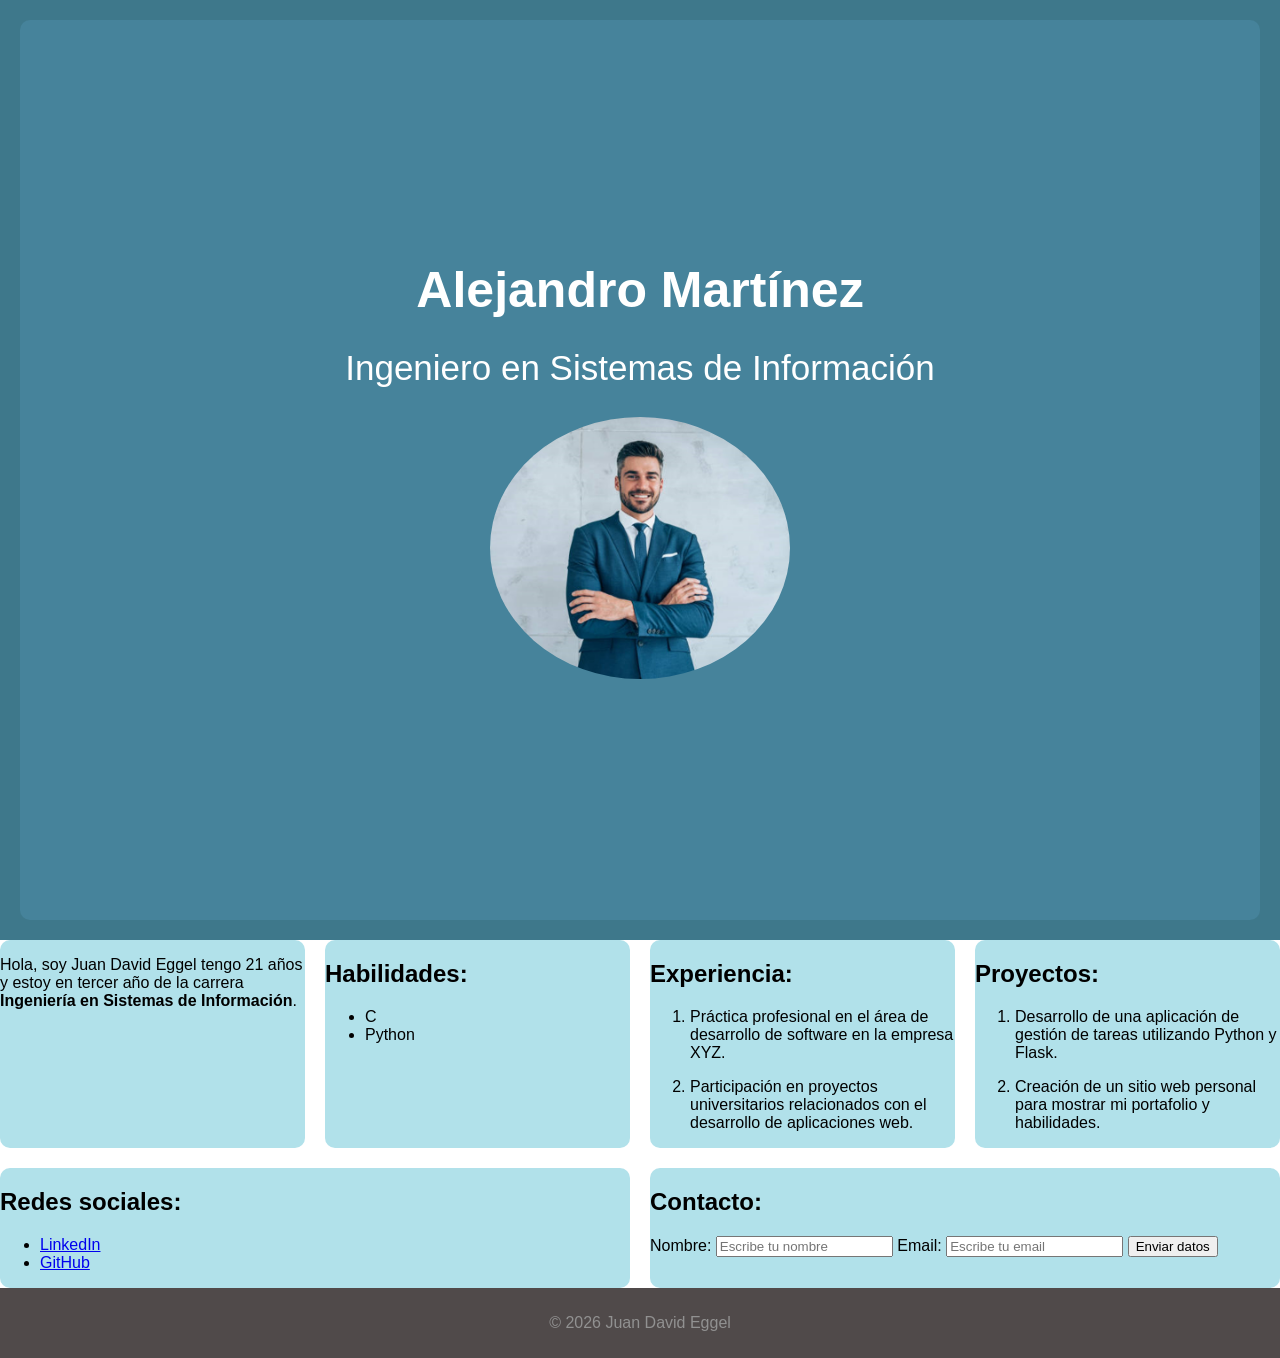
==== index.html @ 8dc8525b "nada importante" ====
<!DOCTYPE html>
    <html lang="es">
        <head>
            <meta charset="UTF-8">
            <title>Portfolio Profesional</title>

            <link rel="icon" type="image/jpeg" href="imagenes/logoPortfolio.png">
            <link rel="stylesheet" href="../CSS/styles.css">
        </head>
        
        <body>
            <header>
                <section class="hero">
                    <h1>Alejandro Martínez</h1>
                    <h2>Ingeniero en Sistemas de Información</h2>
                    <img src="imagenes/FotoPerfil.jpg" alt="Foto de perfil" width="300">
                </section>
            </header>
            
            <main>
                <div class="contenedor">
                    <section>
                        <p>Hola, soy Juan David Eggel tengo 21 años y estoy en tercer año de la carrera <strong>Ingeniería en Sistemas de Información</strong>.</p>
                    </section>

                    <section>
                        <h2>Habilidades:</h2>
                        <ul>
                            <li>C</li>
                            <li>Python</li>
                        </ul>
                    </section>

                    <section>
                        <h2>Experiencia:</h2>
                        <ol>
                            <li>
                                <article>
                                    <p>Práctica profesional en el área de desarrollo de software en la empresa XYZ.</p>
                                </article>
                            </li>
                            
                            <li>
                                <article>
                                    <p>Participación en proyectos universitarios relacionados con el desarrollo de aplicaciones web.</p>
                                </article>
                            </li>
                        </ol>
                    </section>

                    <section>
                        <h2>Proyectos:</h2>
                        <ol>
                            <li>
                                <article>
                                    <p>Desarrollo de una aplicación de gestión de tareas utilizando Python y Flask.</p>
                                </article>
                            </li>
                            
                            <li>
                                <article>
                                    <p>Creación de un sitio web personal para mostrar mi portafolio y habilidades.</p>
                                </article>
                            </li>
                        </ol>
                    </section>

                    <section>
                        <h2>Redes sociales:</h2>
                        <ul>
                            <li><a href="https://www.linkedin.com/in/juan-david-eggel-123456789/" title="Enlace a la página de LinkedIn" target="_blank">LinkedIn</a></li>
                            <li><a href="https://github.com/juan-david-eggel" target="_blank">GitHub</a></li>
                        </ul>
                    </section>

                    <section>
                        <h2>Contacto:</h2>
                        <form method="post" action="https://server.com/pagina">
                            <!-- <label for="email">Correo electrónico:</label>
                            <input type="email" name="email" id="email" placeholder="Escribe tu correo electrónico" required> SEGUNDA PRUEBA-2°-->

                            <label for="nombre">Nombre:</label>
                            <input id="nombre" type="text" name="nombre" placeholder="Escribe tu nombre" required>

                            <label for="email">Email:</label>
                            <input id="email" type="email" name="email" placeholder="Escribe tu email" required>
                            
                            <!-- <label for="mensaje">Mensaje:</label>
                            <textarea id="mensaje" name="mensaje"></textarea> -->

                            <input type="submit" value="Enviar datos">
                        </form>

                    <!-- <h2>Contacto:</h2>
                    <p>Correo electrónico: juan.david.eggel@gmail.com</p> PRIMERA PRUEBA-1°-->
                    </section>
                </div>
            </main>

            <footer>
                <p>© 2026 Juan David Eggel</p>
            </footer>    
        </body>
    </html>
---- CSS/styles.css ----
.contenedor {
    display: flex;
    flex-wrap: wrap;
    gap: 20px;
}

section {
    flex: 1 1 300px;
}

.hero {
    height: 100vh; /* ocupa toda la pantalla */
    display: flex;
    flex-direction: column;
    justify-content: center; /* centra vertical */
    align-items: center; /* centra horizontal */
    text-align: center;
    /*background-color: #5885aa;*/
    /*background: linear-gradient(135deg, #a4d1f6, #3e788b);*/
    color: rgb(255, 255, 255);
    /*background: radial-gradient(circle at top left, #263fd2, #e16112);*/
    
    position: relative;
    overflow:hidden;

    background: #46839b; /* base oscura */

}

.hero h1 {
    font-size: 50px;
    margin: 0;
}

.hero h2 {
    font-size: 35px;
    font-weight: normal;
}

.hero img {
    width: 300px;
    border-radius: 70%;
}

header {
    background-color: #3e788b;
    color: rgb(67, 171, 209);
    text-align: center;
    padding: 20px;
}

body {
    font-family: Arial, sans-serif;
    margin: 0;
}

section {
    padding: px;
}

section {
    background-color: #b1e1ea;
    border-radius: 10px;
}

footer {
    background-color: #504a4a;
    color: rgb(145, 145, 145);
    text-align: center;
    padding: 10px;
}
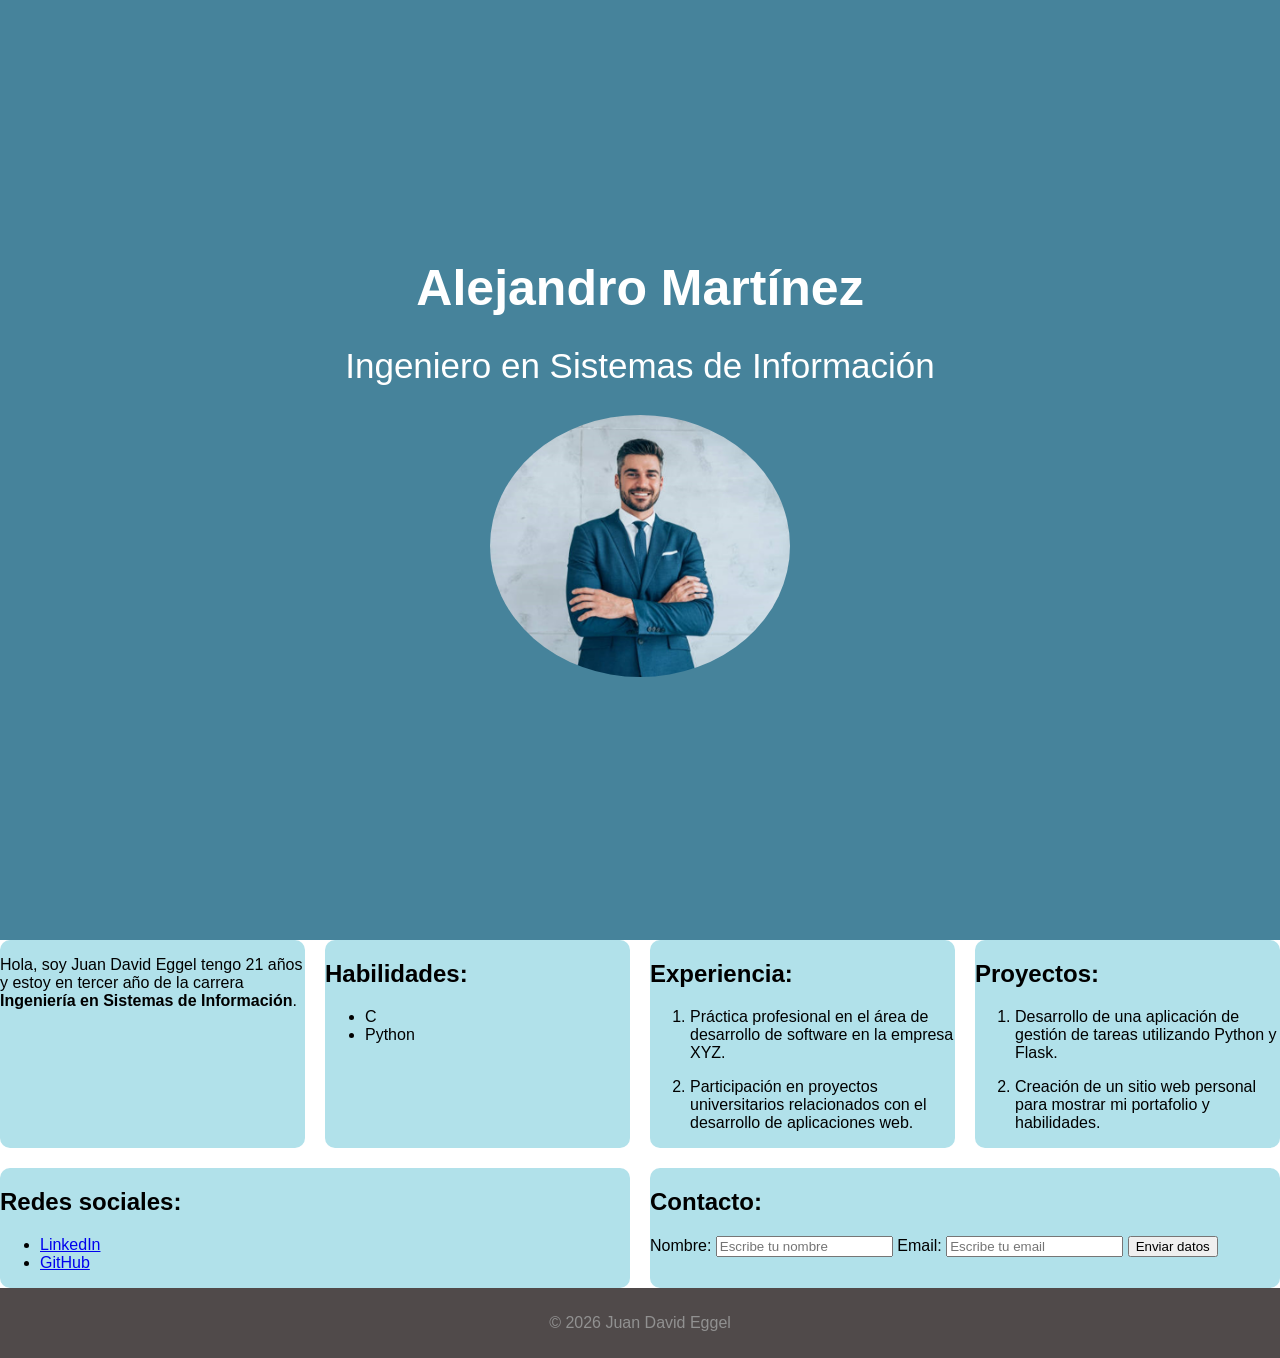
==== commit 27a134a4: "no mucho" ====
--- a/index.html
+++ b/index.html
@@ -5,16 +5,18 @@
             <title>Portfolio Profesional</title>
 
             <link rel="icon" type="image/jpeg" href="imagenes/logoPortfolio.png">
-            <link rel="stylesheet" href="../CSS/styles.css">
+            <link rel="stylesheet" href="./CSS/styles.css">
         </head>
         
         <body>
-            <header>
-                <section class="hero">
+            <header class="hero position-relative text-center text-white">
+                <div class="overlay"></div>
+
+                <div class="contenido">
                     <h1>Alejandro Martínez</h1>
                     <h2>Ingeniero en Sistemas de Información</h2>
-                    <img src="imagenes/FotoPerfil.jpg" alt="Foto de perfil" width="300">
-                </section>
+                    <img src="imagenes/FotoPerfil.jpg" class="img-fluid rounded-circle" width="200">
+                </div>
             </header>
             
             <main>
--- a/CSS/styles.css
+++ b/CSS/styles.css
@@ -24,7 +24,7 @@
     overflow:hidden;
 
     background: #46839b; /* base oscura */
-
+    
 }
 
 .hero h1 {
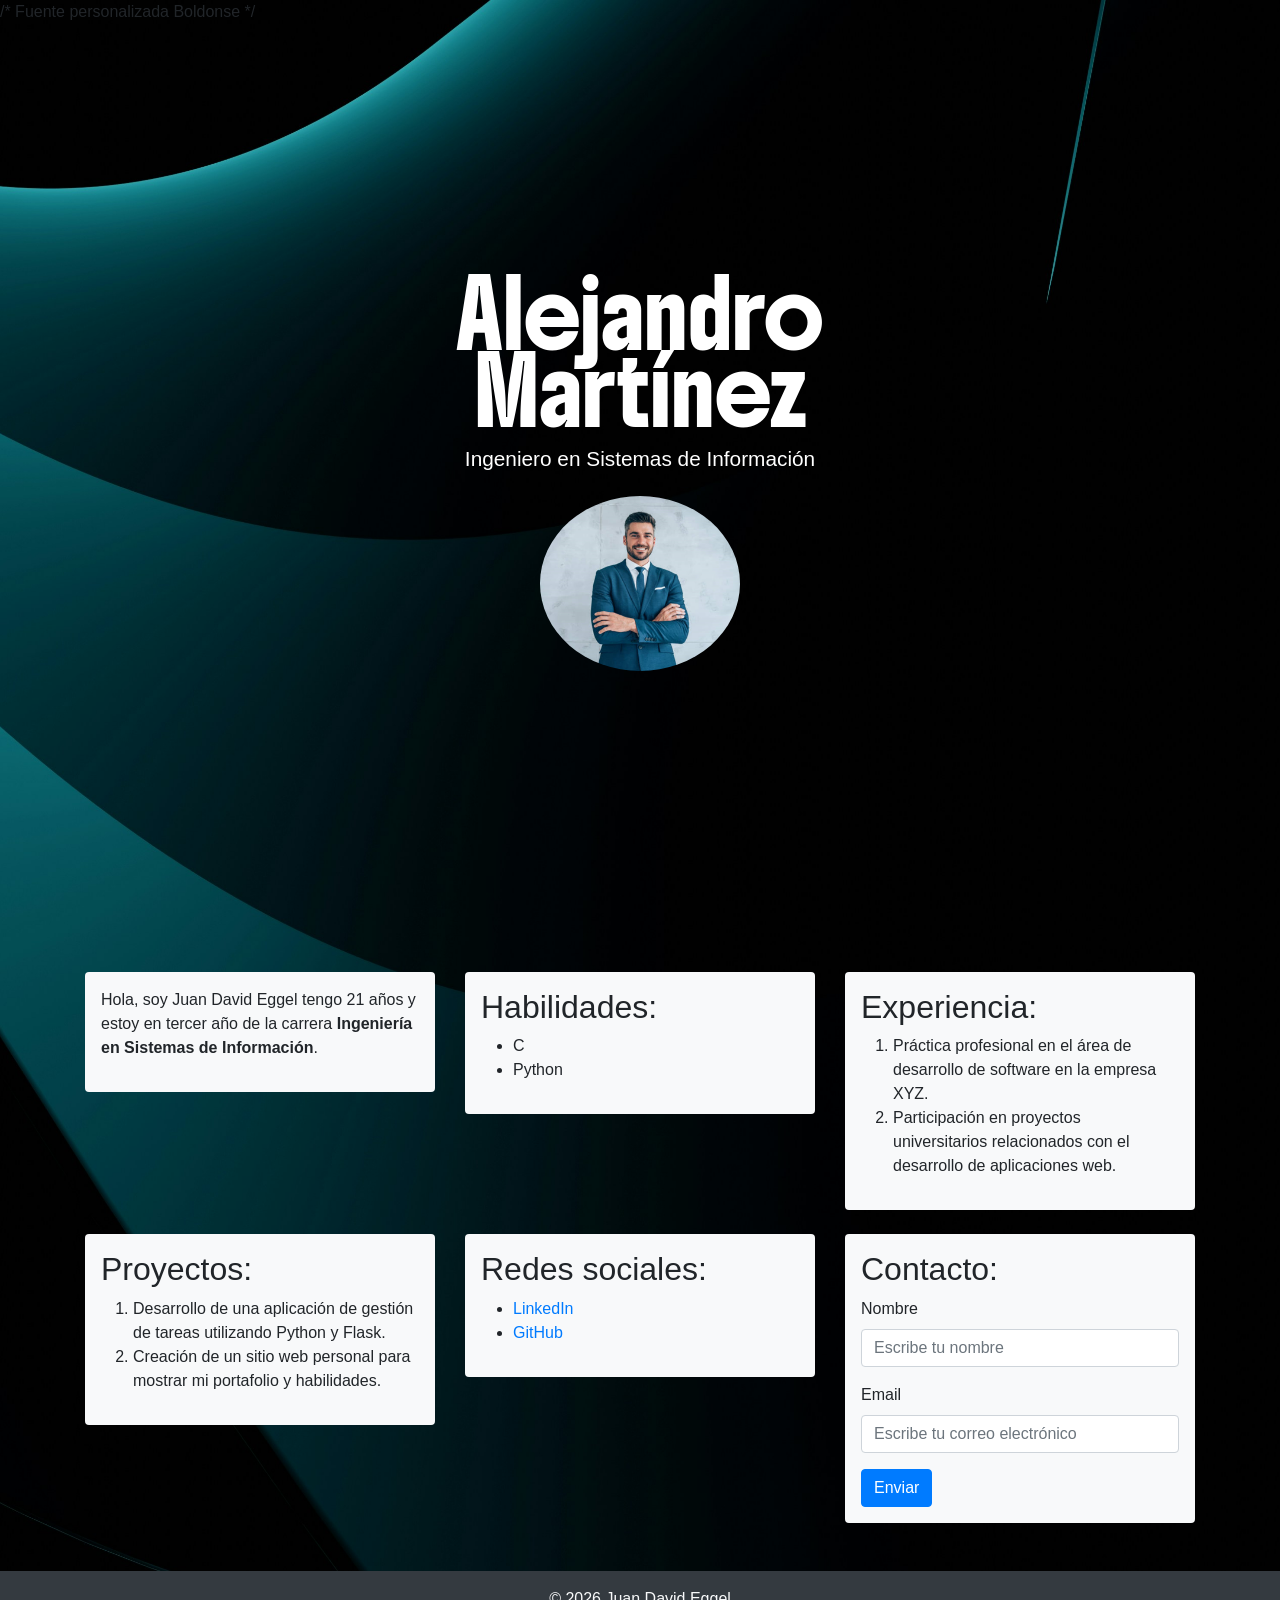
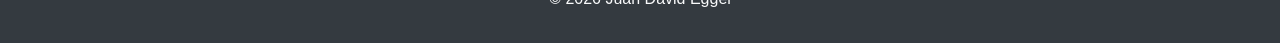
==== commit 013c19f4: "Cambios en portada y general" ====
--- a/index.html
+++ b/index.html
@@ -5,103 +5,100 @@
             <title>Portfolio Profesional</title>
 
             <link rel="icon" type="image/jpeg" href="imagenes/logoPortfolio.png">
+            <link href="https://cdn.jsdelivr.net/npm/bootstrap@5.3.0/dist/css/bootstrap.min.css" rel="stylesheet">
+            <link rel="stylesheet" href="https://fonts.googleapis.com/css2?family=Boldonse&display=swap"> /* Fuente personalizada Boldonse */
             <link rel="stylesheet" href="./CSS/styles.css">
+            <link rel="stylesheet" href="./bootstrap/bootstrap.min.css"> <!-- Librerias Bootstrap -->            
         </head>
         
         <body>
-            <header class="hero position-relative text-center text-white">
-                <div class="overlay"></div>
-
-                <div class="contenido">
-                    <h1>Alejandro Martínez</h1>
-                    <h2>Ingeniero en Sistemas de Información</h2>
-                    <img src="imagenes/FotoPerfil.jpg" class="img-fluid rounded-circle" width="200">
+            </section>
+            <header class="hero d-flex align-items-center justify-content-center text-center text-white">
+                <div class="container">
+                    <h1 class="display-4">
+                        Alejandro <br> Martínez</h1>
+                    <h2 class="mt-3 fw-normal">Ingeniero en Sistemas de Información</h2>
+                    <img src="imagenes/FotoPerfil.jpg" class="img-fluid rounded-circle mt-3" width="200">
                 </div>
             </header>
             
-            <main>
-                <div class="contenedor">
-                    <section>
-                        <p>Hola, soy Juan David Eggel tengo 21 años y estoy en tercer año de la carrera <strong>Ingeniería en Sistemas de Información</strong>.</p>
+            <main class="container my-5">
+                <div class="row g-4">
+                    <section class="col-12 col-md-6 col-lg-4 fade-in">
+                        <div class="p-3 bg-light rounded">
+                            <p>Hola, soy Juan David Eggel tengo 21 años y estoy en tercer año de la carrera <strong>Ingeniería en Sistemas de Información</strong>.</p>
+                        </div>
                     </section>
 
-                    <section>
-                        <h2>Habilidades:</h2>
-                        <ul>
-                            <li>C</li>
-                            <li>Python</li>
-                        </ul>
+                    <section class="col-12 col-md-6 col-lg-4 fade-in">
+                        <div class="p-3 bg-light rounded">
+                            <h2>Habilidades:</h2>
+                            <ul>
+                                <li>C</li>
+                                <li>Python</li>
+                            </ul>
+                        </div>
                     </section>
 
-                    <section>
-                        <h2>Experiencia:</h2>
-                        <ol>
-                            <li>
-                                <article>
-                                    <p>Práctica profesional en el área de desarrollo de software en la empresa XYZ.</p>
-                                </article>
-                            </li>
-                            
-                            <li>
-                                <article>
-                                    <p>Participación en proyectos universitarios relacionados con el desarrollo de aplicaciones web.</p>
-                                </article>
-                            </li>
-                        </ol>
+                    <section class="col-12 col-md-6 col-lg-4 fade-in">
+                        <div class="p-3 bg-light rounded">
+                            <h2>Experiencia:</h2>
+                            <ol>
+                                <li>Práctica profesional en el área de desarrollo de software en la empresa XYZ.</li>
+                                <li>Participación en proyectos universitarios relacionados con el desarrollo de aplicaciones web.</li>
+                            </ol>
+                        </div>
                     </section>
 
-                    <section>
-                        <h2>Proyectos:</h2>
-                        <ol>
-                            <li>
-                                <article>
-                                    <p>Desarrollo de una aplicación de gestión de tareas utilizando Python y Flask.</p>
-                                </article>
-                            </li>
-                            
-                            <li>
-                                <article>
-                                    <p>Creación de un sitio web personal para mostrar mi portafolio y habilidades.</p>
-                                </article>
-                            </li>
-                        </ol>
+                    <section class="col-12 col-md-6 col-lg-4 fade-in">
+                        <div class="p-3 bg-light rounded">
+                            <h2>Proyectos:</h2>
+                            <ol>
+                                <li>Desarrollo de una aplicación de gestión de tareas utilizando Python y Flask.</li>
+                                <li>Creación de un sitio web personal para mostrar mi portafolio y habilidades.</li>
+                            </ol>
+                        </div>
                     </section>
 
-                    <section>
-                        <h2>Redes sociales:</h2>
-                        <ul>
-                            <li><a href="https://www.linkedin.com/in/juan-david-eggel-123456789/" title="Enlace a la página de LinkedIn" target="_blank">LinkedIn</a></li>
-                            <li><a href="https://github.com/juan-david-eggel" target="_blank">GitHub</a></li>
-                        </ul>
+                    <section class="col-12 col-md-6 col-lg-4 fade-in">
+                        <div class="p-3 bg-light rounded">
+                            <h2>Redes sociales:</h2>
+                            <ul>
+                                <li><a href="https://www.linkedin.com/in/juan-david-eggel-123456789/" title="Enlace a la página de LinkedIn" target="_blank">LinkedIn</a></li>
+                                <li><a href="https://github.com/juan-david-eggel" target="_blank">GitHub</a></li>
+                            </ul>
+                        </div>
                     </section>
 
-                    <section>
-                        <h2>Contacto:</h2>
-                        <form method="post" action="https://server.com/pagina">
-                            <!-- <label for="email">Correo electrónico:</label>
-                            <input type="email" name="email" id="email" placeholder="Escribe tu correo electrónico" required> SEGUNDA PRUEBA-2°-->
+                    <section class="col-12 col-md-6 col-lg-4 fade-in">
+                        <div class="p-3 bg-light rounded">
+                            <h2>Contacto:</h2>
+                            <form>
+                                <!-- <label for="email">Correo electrónico:</label>
+                                <input type="email" name="email" id="email" placeholder="Escribe tu correo electrónico" required> SEGUNDA PRUEBA-2°-->
+                                <div class="mb-3">
+                                    <label class="form-label">Nombre</label>
+                                    <input id="nombre" type="text" name="nombre" class="form-control" placeholder="Escribe tu nombre" required>
+                                </div>
 
-                            <label for="nombre">Nombre:</label>
-                            <input id="nombre" type="text" name="nombre" placeholder="Escribe tu nombre" required>
+                                <div class="mb-3">
+                                    <label class="form-label">Email</label>
+                                    <input id="email" type="email" name="email" class="form-control" placeholder="Escribe tu correo electrónico" required>
+                                </div>
+                                <!-- <label for="mensaje">Mensaje:</label>
+                                <textarea id="mensaje" name="mensaje"></textarea> -->
 
-                            <label for="email">Email:</label>
-                            <input id="email" type="email" name="email" placeholder="Escribe tu email" required>
-                            
-                            <!-- <label for="mensaje">Mensaje:</label>
-                            <textarea id="mensaje" name="mensaje"></textarea> -->
+                                <button class="btn btn-primary">Enviar</button>
+                            </form>
 
-                            <input type="submit" value="Enviar datos">
-                        </form>
-
-                    <!-- <h2>Contacto:</h2>
-                    <p>Correo electrónico: juan.david.eggel@gmail.com</p> PRIMERA PRUEBA-1°-->
+                        <!-- <h2>Contacto:</h2>
+                        <p>Correo electrónico: juan.david.eggel@gmail.com</p> PRIMERA PRUEBA-1°-->
+                        </div>
                     </section>
                 </div>
             </main>
-
-            <footer>
+            <footer class="text-center p-3 bg-dark text-light">
                 <p>© 2026 Juan David Eggel</p>
-            </footer>    
+            </footer>
         </body>
     </html>
-
--- a/CSS/styles.css
+++ b/CSS/styles.css
@@ -1,72 +1,24 @@
-.contenedor {
-    display: flex;
-    flex-wrap: wrap;
-    gap: 20px;
-}
+body {
+margin: 0;
+font-family: Arial, sans-serif;
 
-section {
-    flex: 1 1 300px;
+background-image: url("../imagenes/ImagenFondo3.jpg");
+background-size: cover;
+background-position: center;
+background-repeat: no-repeat;
 }
 
 .hero {
-    height: 100vh; /* ocupa toda la pantalla */
-    display: flex;
-    flex-direction: column;
-    justify-content: center; /* centra vertical */
-    align-items: center; /* centra horizontal */
-    text-align: center;
-    /*background-color: #5885aa;*/
-    /*background: linear-gradient(135deg, #a4d1f6, #3e788b);*/
-    color: rgb(255, 255, 255);
-    /*background: radial-gradient(circle at top left, #263fd2, #e16112);*/
-    
-    position: relative;
-    overflow:hidden;
-
-    background: #46839b; /* base oscura */
-    
+height: 100vh;
 }
 
 .hero h1 {
-    font-size: 50px;
-    margin: 0;
+font-size: 4.0rem;
+margin: 0;
+font-family: 'Boldonse', sans-serif;
 }
 
 .hero h2 {
-    font-size: 35px;
-    font-weight: normal;
+font-size: 1.3rem;
 }
 
-.hero img {
-    width: 300px;
-    border-radius: 70%;
-}
-
-header {
-    background-color: #3e788b;
-    color: rgb(67, 171, 209);
-    text-align: center;
-    padding: 20px;
-}
-
-body {
-    font-family: Arial, sans-serif;
-    margin: 0;
-}
-
-section {
-    padding: px;
-}
-
-section {
-    background-color: #b1e1ea;
-    border-radius: 10px;
-}
-
-footer {
-    background-color: #504a4a;
-    color: rgb(145, 145, 145);
-    text-align: center;
-    padding: 10px;
-}
-
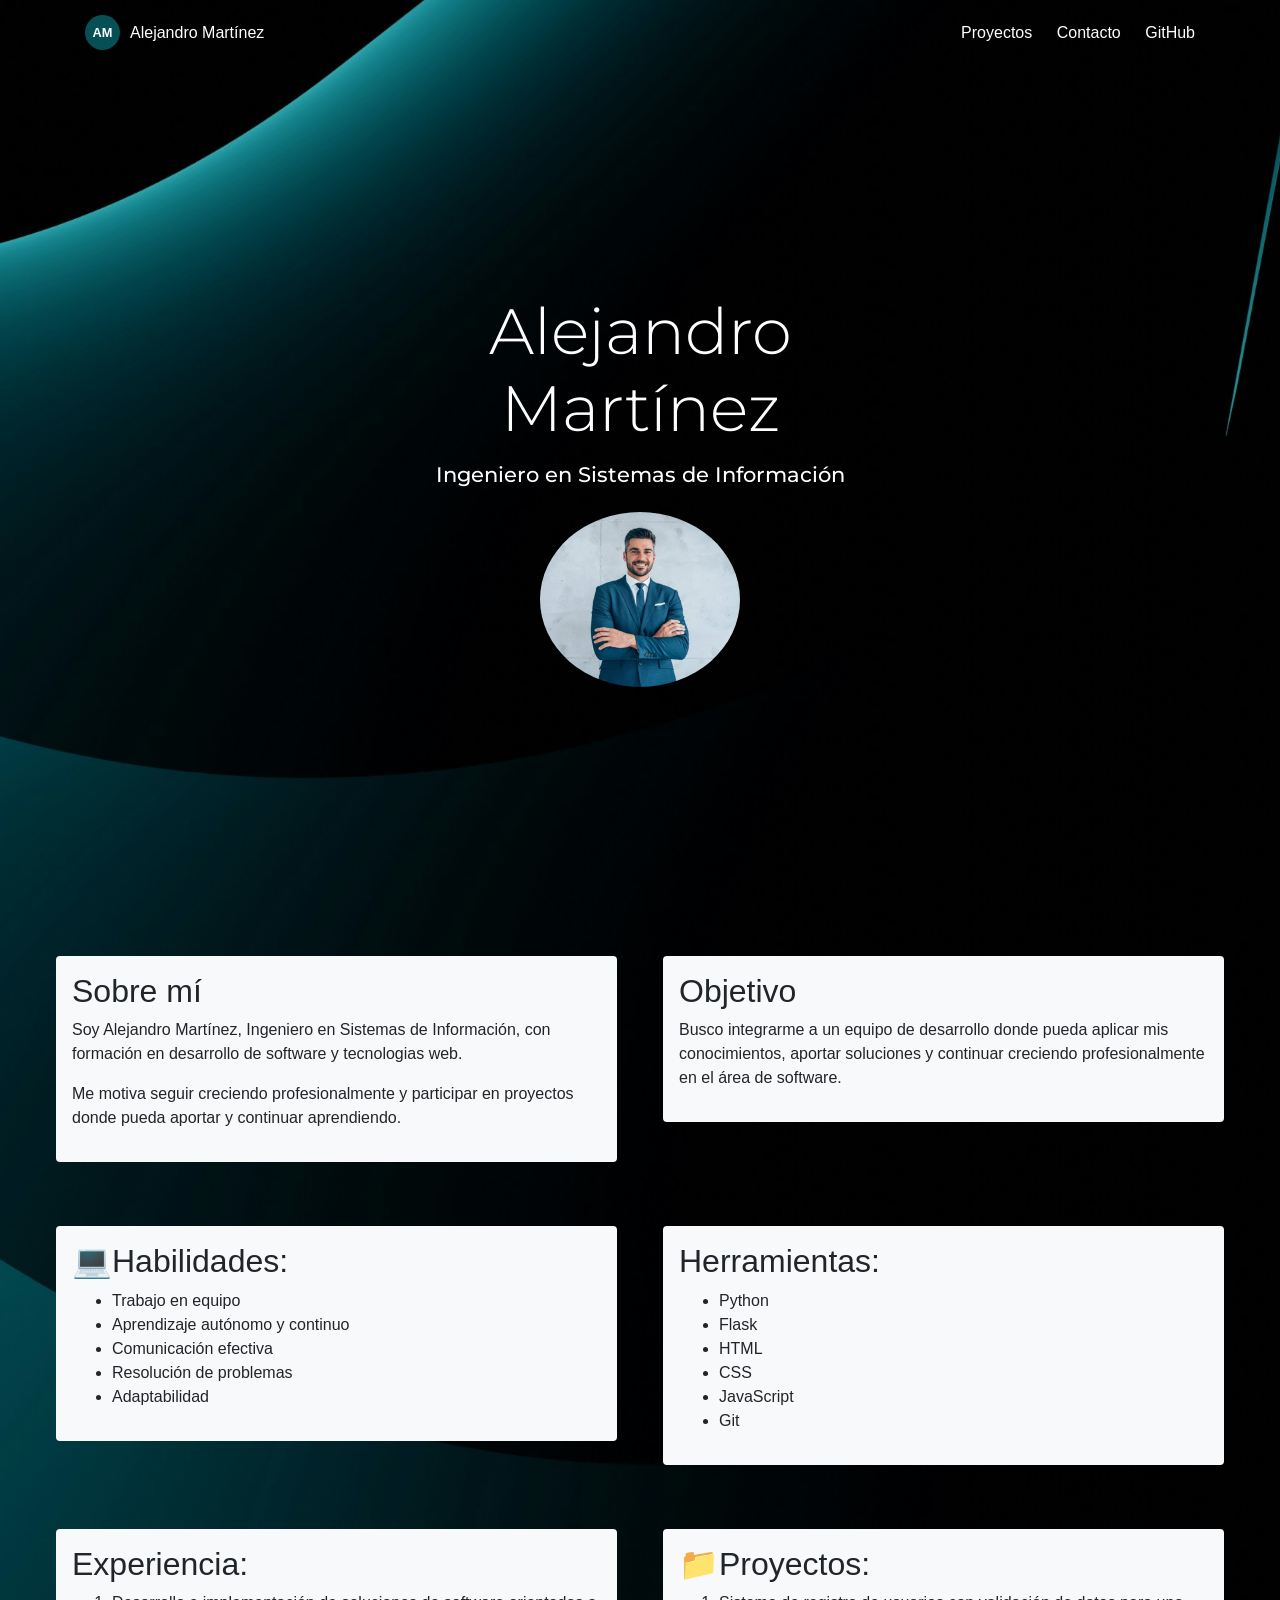
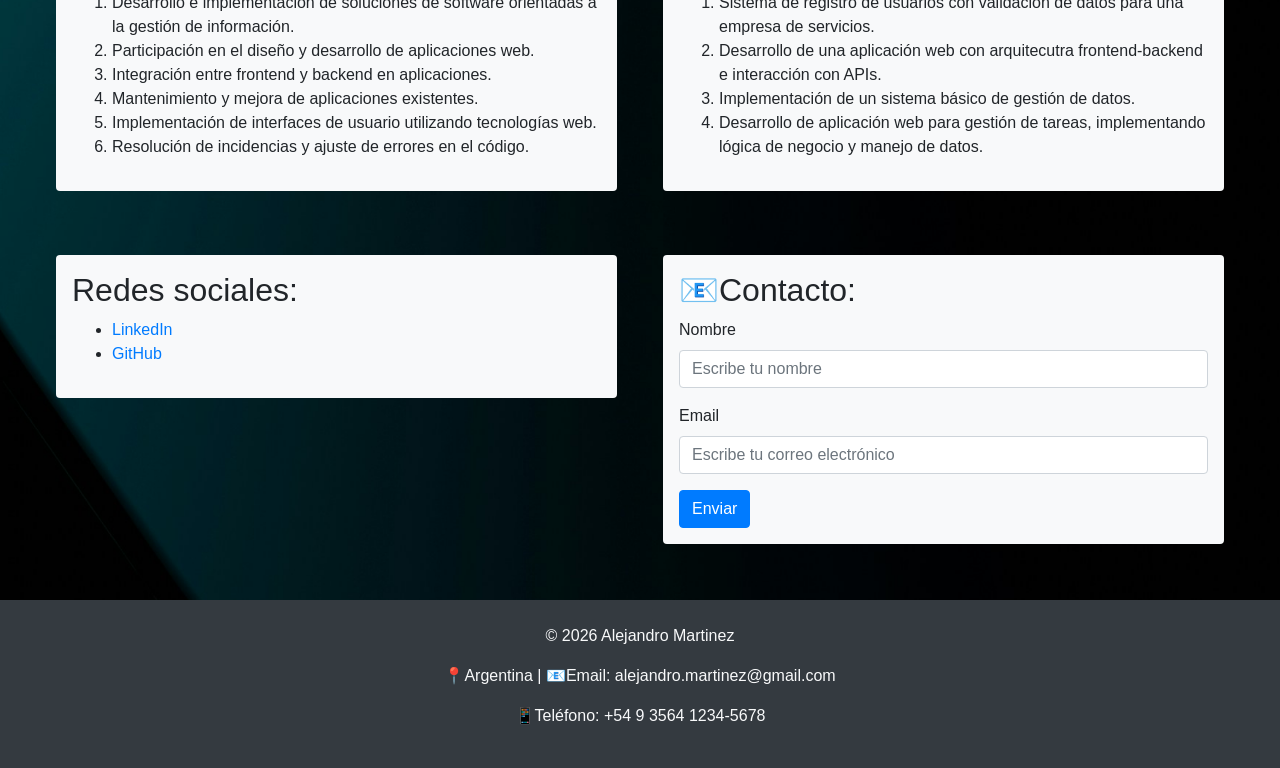
==== commit 0aa7f2d5: "Cambios barra navegación y textos" ====
--- a/index.html
+++ b/index.html
@@ -5,14 +5,31 @@
             <title>Portfolio Profesional</title>
 
             <link rel="icon" type="image/jpeg" href="imagenes/logoPortfolio.png">
-            <link href="https://cdn.jsdelivr.net/npm/bootstrap@5.3.0/dist/css/bootstrap.min.css" rel="stylesheet">
-            <link rel="stylesheet" href="https://fonts.googleapis.com/css2?family=Boldonse&display=swap"> /* Fuente personalizada Boldonse */
+            <link rel="stylesheet" href="https://fonts.googleapis.com/css2?family=Montserrat&family=Poppins&display=swap"> <!-- Google Fonts - Fuente local personalizada Boldonse -->
             <link rel="stylesheet" href="./CSS/styles.css">
-            <link rel="stylesheet" href="./bootstrap/bootstrap.min.css"> <!-- Librerias Bootstrap -->            
+            <link rel="stylesheet" href="./bootstrap/bootstrap.min.css"> <!-- Bootstrap Local-->            
         </head>
         
         <body>
-            </section>
+            <nav class="barra-superior">
+                <div class="container d-flex justify-content-between align-items-center">
+
+                    <!-- IZQUIERDA -->
+                    <div class="superior-izquierda">
+                        <span class="logo">AM</span>
+                        <span class="nombre">Alejandro Martínez</span>
+                    </div>
+
+                    <!-- DERECHA -->
+                    <div class="superior-derecha">
+                    <a href="#proyectos">Proyectos</a>
+                    <a href="#contacto">Contacto</a>
+                    <a href="https://github.com/Alejandro_Martinez" target="_blank">GitHub</a>
+                    </div>
+
+                </div>
+            </nav>
+
             <header class="hero d-flex align-items-center justify-content-center text-center text-white">
                 <div class="container">
                     <h1 class="display-4">
@@ -22,60 +39,101 @@
                 </div>
             </header>
             
-            <main class="container my-5">
-                <div class="row g-4">
-                    <section class="col-12 col-md-6 col-lg-4 fade-in">
-                        <div class="p-3 bg-light rounded">
-                            <p>Hola, soy Juan David Eggel tengo 21 años y estoy en tercer año de la carrera <strong>Ingeniería en Sistemas de Información</strong>.</p>
+            <main class="container-fluid px-5 px-md-4 px-lg-5 my-5">
+
+                <!-- FILA 1 -->
+                <div class="row g-5 mb-5">
+                    <section class="col-md-6 fade-in">
+                        <div class="p-3 bg-light rounded m-2">
+                            <h2>Sobre mí</h2>
+                            <p>Soy Alejandro Martínez, Ingeniero en Sistemas de Información, con formación en desarrollo de software y tecnologias web.</p>
+                            <p>Me motiva seguir creciendo profesionalmente y participar en proyectos donde pueda aportar y continuar aprendiendo.</p>
                         </div>
                     </section>
 
-                    <section class="col-12 col-md-6 col-lg-4 fade-in">
-                        <div class="p-3 bg-light rounded">
-                            <h2>Habilidades:</h2>
+                    <section class="col-md-6 fade-in">
+                        <div class="p-3 bg-light rounded m-2">
+                            <h2>Objetivo</h2>
+                            <p>Busco integrarme a un equipo de desarrollo donde pueda aplicar mis conocimientos, aportar soluciones y continuar creciendo profesionalmente en el área de software.</p>
+                        </div>
+                    </section>
+                </div>
+
+                <!-- FILA 2 -->
+                <div class="row g-5 mb-5">
+                    <section class="col-md-6 fade-in">
+                        <div class="p-3 bg-light rounded m-2">
+                            <h2>💻Habilidades:</h2>
                             <ul>
-                                <li>C</li>
-                                <li>Python</li>
+                                <li>Trabajo en equipo</li>
+                                <li>Aprendizaje autónomo y continuo</li>
+                                <li>Comunicación efectiva</li>
+                                <li>Resolución de problemas</li>
+                                <li>Adaptabilidad</li>
                             </ul>
                         </div>
                     </section>
 
-                    <section class="col-12 col-md-6 col-lg-4 fade-in">
-                        <div class="p-3 bg-light rounded">
+                    <section class="col-md-6 fade-in">
+                        <div class="p-3 bg-light rounded m-2">
+                            <h2>Herramientas:</h2>
+                            <ul>
+                                <li>Python</li>
+                                <li>Flask</li>
+                                <li>HTML</li>
+                                <li>CSS</li>
+                                <li>JavaScript</li>
+                                <li>Git</li>
+                            </ul>
+                        </div>
+                    </section>
+                </div>
+
+                <!-- FILA 3 -->
+                <div class="row g-5 mb-5">
+                    <section class="col-md-6 fade-in">
+                        <div class="p-3 bg-light rounded m-2">
                             <h2>Experiencia:</h2>
                             <ol>
-                                <li>Práctica profesional en el área de desarrollo de software en la empresa XYZ.</li>
-                                <li>Participación en proyectos universitarios relacionados con el desarrollo de aplicaciones web.</li>
+                                <li>Desarrollo e implementación de soluciones de software orientadas a la gestión de información.</li>
+                                <li>Participación en el diseño y desarrollo de aplicaciones web.</li>
+                                <li>Integración entre frontend y backend en aplicaciones.</li>
+                                <li>Mantenimiento y mejora de aplicaciones existentes.</li>
+                                <li>Implementación de interfaces de usuario utilizando tecnologías web.</li>
+                                <li>Resolución de incidencias y ajuste de errores en el código.</li>
                             </ol>
                         </div>
                     </section>
 
-                    <section class="col-12 col-md-6 col-lg-4 fade-in">
-                        <div class="p-3 bg-light rounded">
-                            <h2>Proyectos:</h2>
+                    <section id="proyectos" class="col-md-6 fade-in">
+                        <div class="p-3 bg-light rounded m-2">
+                            <h2>📁Proyectos:</h2>
                             <ol>
-                                <li>Desarrollo de una aplicación de gestión de tareas utilizando Python y Flask.</li>
-                                <li>Creación de un sitio web personal para mostrar mi portafolio y habilidades.</li>
+                                <li>Sistema de registro de usuarios con validación de datos para una empresa de servicios.</li>
+                                <li>Desarrollo de una aplicación web con arquitecutra frontend-backend e interacción con APIs.</li>
+                                <li>Implementación de un sistema básico de gestión de datos.</li>
+                                <li>Desarrollo de aplicación web para gestión de tareas, implementando lógica de negocio y manejo de datos.</li>
                             </ol>
                         </div>
                     </section>
+                </div>
 
-                    <section class="col-12 col-md-6 col-lg-4 fade-in">
-                        <div class="p-3 bg-light rounded">
+                <!-- FILA 4 -->
+                <div class="row g-5 mb-5">
+                    <section class="col-md-6 fade-in">
+                        <div class="p-3 bg-light rounded m-2">
                             <h2>Redes sociales:</h2>
                             <ul>
-                                <li><a href="https://www.linkedin.com/in/juan-david-eggel-123456789/" title="Enlace a la página de LinkedIn" target="_blank">LinkedIn</a></li>
-                                <li><a href="https://github.com/juan-david-eggel" target="_blank">GitHub</a></li>
+                                <li><a href="https://www.linkedin.com/in/Alejandro-Martinez-a9627b35b/" title="Enlace a la página de LinkedIn" target="_blank">LinkedIn</a></li>
+                                <li><a href="https://github.com/Alejandro_Martinez" target="_blank">GitHub</a></li>
                             </ul>
                         </div>
                     </section>
 
-                    <section class="col-12 col-md-6 col-lg-4 fade-in">
-                        <div class="p-3 bg-light rounded">
-                            <h2>Contacto:</h2>
+                    <section id="contacto" class="col-md-6 fade-in">
+                        <div class="p-3 bg-light rounded m-2">
+                            <h2>📧Contacto:</h2>
                             <form>
-                                <!-- <label for="email">Correo electrónico:</label>
-                                <input type="email" name="email" id="email" placeholder="Escribe tu correo electrónico" required> SEGUNDA PRUEBA-2°-->
                                 <div class="mb-3">
                                     <label class="form-label">Nombre</label>
                                     <input id="nombre" type="text" name="nombre" class="form-control" placeholder="Escribe tu nombre" required>
@@ -85,20 +143,19 @@
                                     <label class="form-label">Email</label>
                                     <input id="email" type="email" name="email" class="form-control" placeholder="Escribe tu correo electrónico" required>
                                 </div>
-                                <!-- <label for="mensaje">Mensaje:</label>
-                                <textarea id="mensaje" name="mensaje"></textarea> -->
 
                                 <button class="btn btn-primary">Enviar</button>
                             </form>
-
-                        <!-- <h2>Contacto:</h2>
-                        <p>Correo electrónico: juan.david.eggel@gmail.com</p> PRIMERA PRUEBA-1°-->
                         </div>
                     </section>
                 </div>
+
             </main>
-            <footer class="text-center p-3 bg-dark text-light">
-                <p>© 2026 Juan David Eggel</p>
+            <footer class="bg-dark text-light p-4 text-center">
+                <p>© 2026 Alejandro Martinez</p>
+                <p>📍Argentina |
+                📧Email: alejandro.martinez@gmail.com</p>
+                <p>📱Teléfono: +54 9 3564 1234-5678</p>
             </footer>
         </body>
     </html>
--- a/CSS/styles.css
+++ b/CSS/styles.css
@@ -1,7 +1,6 @@
 body {
 margin: 0;
-font-family: Arial, sans-serif;
-
+font-family: 'Poppins', sans-serif;
 background-image: url("../imagenes/ImagenFondo3.jpg");
 background-size: cover;
 background-position: center;
@@ -10,15 +9,67 @@
 
 .hero {
 height: 100vh;
+padding-top: 80px;
+color: white;
 }
 
 .hero h1 {
-font-size: 4.0rem;
-margin: 0;
-font-family: 'Boldonse', sans-serif;
+    font-family: 'Montserrat', sans-serif;
+    font-size: 4rem;
 }
 
 .hero h2 {
-font-size: 1.3rem;
+    font-family: 'Montserrat', sans-serif;
+    font-size: 1.3rem;
 }
 
+.p-3 {
+background: rgba(255, 255, 255, 0.8);
+border-radius: 10px;
+transition: transform 0.3s;
+}
+
+.p-3:hover {
+transform: translateY(-10px);
+}
+
+.barra-superior {
+    position: absolute;
+    top: 0;
+    width: 100%;
+    padding: 15px 0;
+}
+
+.superior-izquierda {
+    display: flex;
+    align-items: center;
+    gap: 10px;
+}
+
+.logo {
+    background: #064f54;
+    color: white;
+    border-radius: 50%;
+    width: 35px;
+    height: 35px;
+    display: flex;
+    align-items: center;
+    justify-content: center;
+    font-weight: bold;
+    font-size: 0.8rem;
+}
+
+.nombre {
+    color: white;
+}
+
+.superior-derecha a {
+    margin-left: 20px;
+    text-decoration: none;
+    color: white;
+}
+
+.superior-derecha a:hover {
+    opacity: 0.7;
+}
+
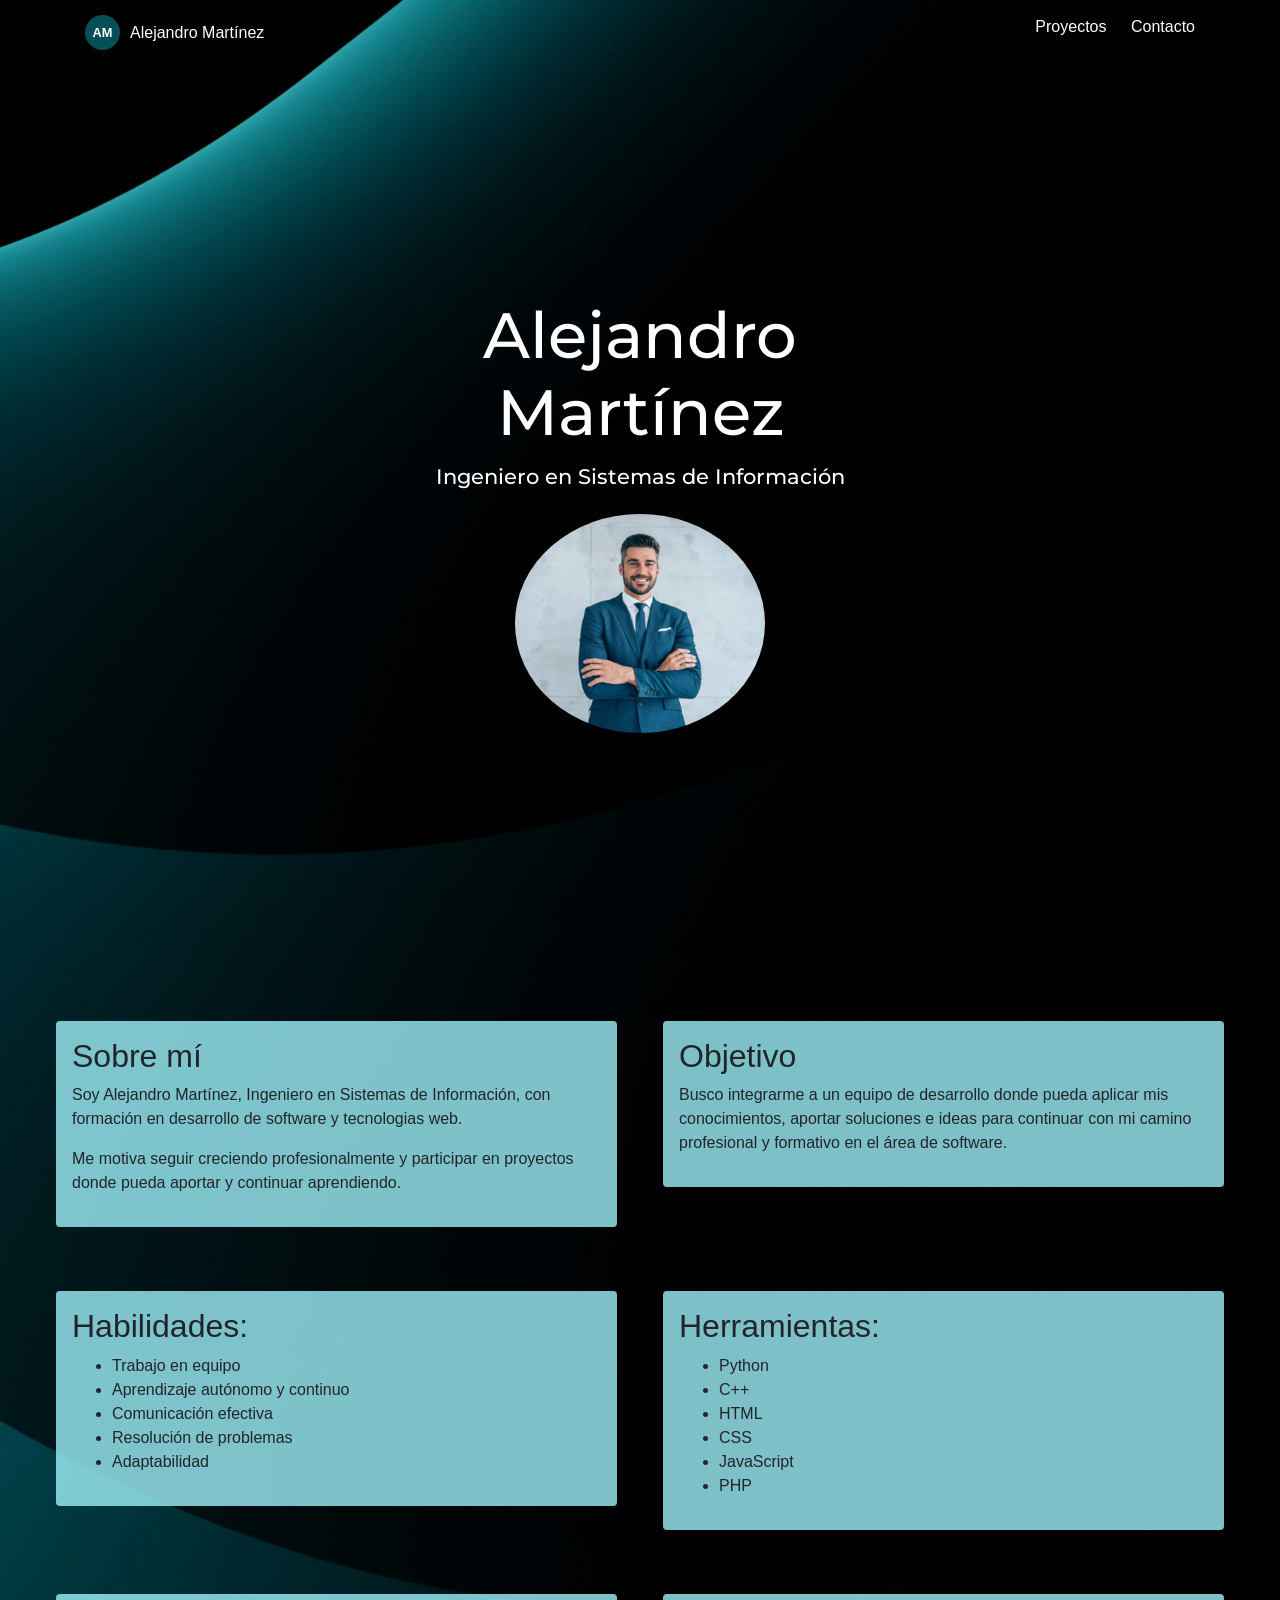
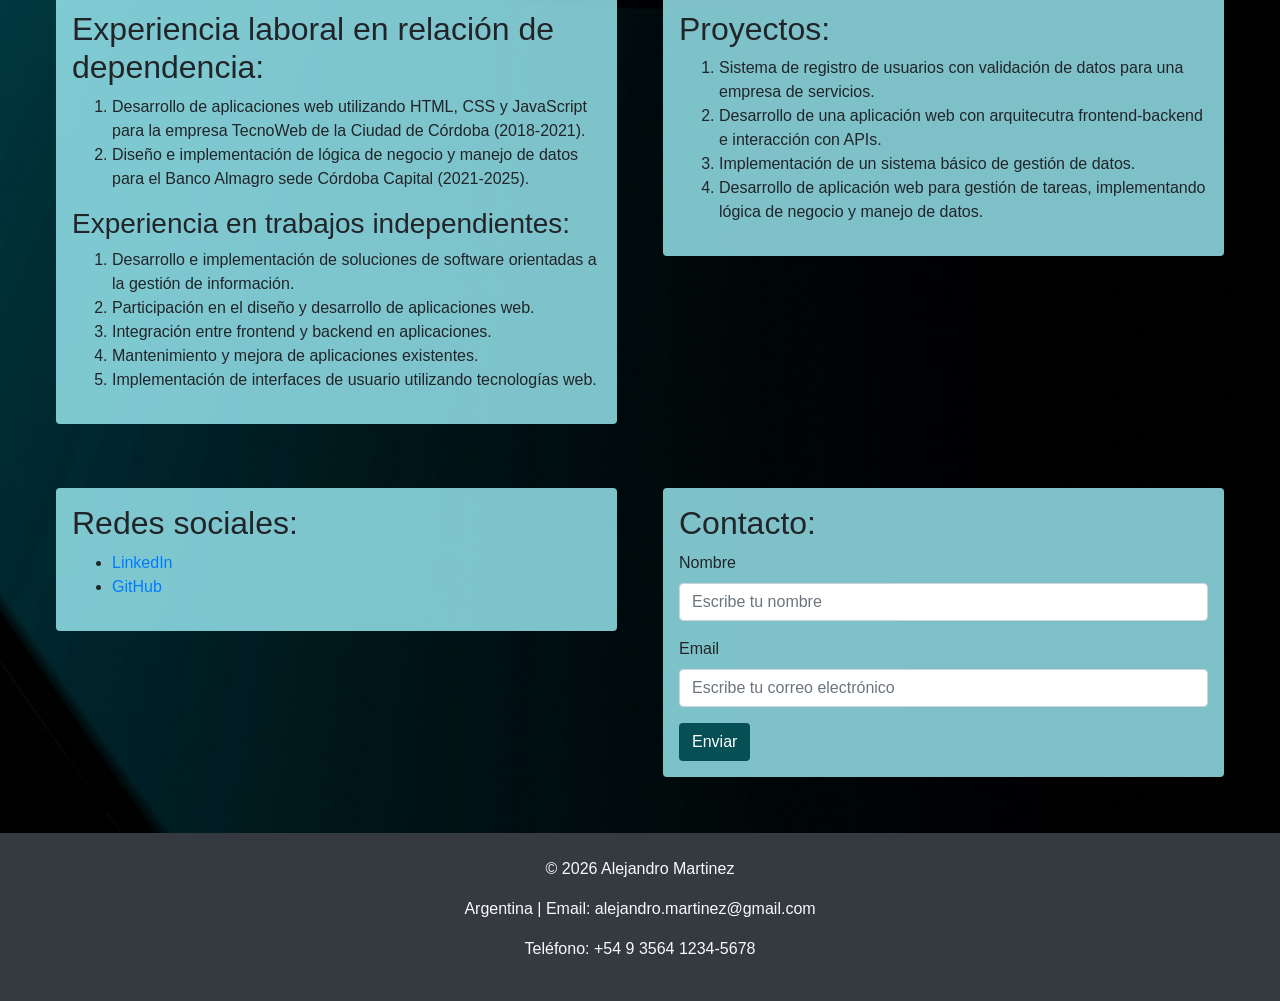
==== commit 4f139682: "Cambios y organización del codigo" ====
--- a/index.html
+++ b/index.html
@@ -1,7 +1,6 @@
 <!DOCTYPE html>
-    <html lang="es">
+    <html lang="en">
         <head>
-            <meta charset="UTF-8">
             <title>Portfolio Profesional</title>
 
             <link rel="icon" type="image/jpeg" href="imagenes/logoPortfolio.png">
@@ -12,58 +11,52 @@
         
         <body>
             <nav class="barra-superior">
-                <div class="container d-flex justify-content-between align-items-center">
-
-                    <!-- IZQUIERDA -->
+                <div class="container d-flex justify-content-between">
                     <div class="superior-izquierda">
                         <span class="logo">AM</span>
                         <span class="nombre">Alejandro Martínez</span>
                     </div>
 
-                    <!-- DERECHA -->
                     <div class="superior-derecha">
-                    <a href="#proyectos">Proyectos</a>
-                    <a href="#contacto">Contacto</a>
-                    <a href="https://github.com/Alejandro_Martinez" target="_blank">GitHub</a>
+                        <a href="#proyectos">Proyectos</a>
+                        <a href="#contacto">Contacto</a>
                     </div>
-
                 </div>
             </nav>
 
-            <header class="hero d-flex align-items-center justify-content-center text-center text-white">
+            <header class="portada d-flex align-items-center text-center">
                 <div class="container">
-                    <h1 class="display-4">
-                        Alejandro <br> Martínez</h1>
-                    <h2 class="mt-3 fw-normal">Ingeniero en Sistemas de Información</h2>
-                    <img src="imagenes/FotoPerfil.jpg" class="img-fluid rounded-circle mt-3" width="200">
+                    <h1>Alejandro <br> Martínez</h1>
+                    <h2>Ingeniero en Sistemas de Información</h2>
+                    <img src="imagenes/FotoPerfil.jpg" class="rounded-circle mt-3" width="250">
                 </div>
             </header>
             
-            <main class="container-fluid px-5 px-md-4 px-lg-5 my-5">
+            <main class="container-fluid px-5 my-5">
 
-                <!-- FILA 1 -->
+                <!-- fila 1 -->
                 <div class="row g-5 mb-5">
-                    <section class="col-md-6 fade-in">
-                        <div class="p-3 bg-light rounded m-2">
+                    <section class="col-md-6">
+                        <div class="p-3 tarjeta rounded m-2">
                             <h2>Sobre mí</h2>
                             <p>Soy Alejandro Martínez, Ingeniero en Sistemas de Información, con formación en desarrollo de software y tecnologias web.</p>
                             <p>Me motiva seguir creciendo profesionalmente y participar en proyectos donde pueda aportar y continuar aprendiendo.</p>
                         </div>
                     </section>
 
-                    <section class="col-md-6 fade-in">
-                        <div class="p-3 bg-light rounded m-2">
+                    <section class="col-md-6">
+                        <div class="p-3 tarjeta rounded m-2">
                             <h2>Objetivo</h2>
-                            <p>Busco integrarme a un equipo de desarrollo donde pueda aplicar mis conocimientos, aportar soluciones y continuar creciendo profesionalmente en el área de software.</p>
+                            <p>Busco integrarme a un equipo de desarrollo donde pueda aplicar mis conocimientos, aportar soluciones e ideas para continuar con mi camino profesional y formativo en el área de software.</p>
                         </div>
                     </section>
                 </div>
 
-                <!-- FILA 2 -->
+                <!-- fila 2 -->
                 <div class="row g-5 mb-5">
-                    <section class="col-md-6 fade-in">
-                        <div class="p-3 bg-light rounded m-2">
-                            <h2>💻Habilidades:</h2>
+                    <section class="col-md-6">
+                        <div class="p-3 tarjeta rounded m-2">
+                            <h2>Habilidades:</h2>
                             <ul>
                                 <li>Trabajo en equipo</li>
                                 <li>Aprendizaje autónomo y continuo</li>
@@ -74,40 +67,44 @@
                         </div>
                     </section>
 
-                    <section class="col-md-6 fade-in">
-                        <div class="p-3 bg-light rounded m-2">
+                    <section class="col-md-6">
+                        <div class="p-3 tarjeta rounded m-2">
                             <h2>Herramientas:</h2>
                             <ul>
                                 <li>Python</li>
-                                <li>Flask</li>
+                                <li>C++</li>
                                 <li>HTML</li>
                                 <li>CSS</li>
                                 <li>JavaScript</li>
-                                <li>Git</li>
+                                <li>PHP</li>
                             </ul>
                         </div>
                     </section>
                 </div>
 
-                <!-- FILA 3 -->
+                <!-- fila 3 -->
                 <div class="row g-5 mb-5">
-                    <section class="col-md-6 fade-in">
-                        <div class="p-3 bg-light rounded m-2">
-                            <h2>Experiencia:</h2>
+                    <section class="col-md-6">
+                        <div class="p-3 tarjeta rounded m-2">
+                            <h2>Experiencia laboral en relación de dependencia:</h2>
+                            <ol>
+                                <li>Desarrollo de aplicaciones web utilizando HTML, CSS y JavaScript para la empresa TecnoWeb de la Ciudad de Córdoba (2018-2021).</li>
+                                <li>Diseño e implementación de lógica de negocio y manejo de datos para el Banco Almagro sede Córdoba Capital (2021-2025).</li>
+                            </ol>
+                            <h3>Experiencia en trabajos independientes:</h3>
                             <ol>
                                 <li>Desarrollo e implementación de soluciones de software orientadas a la gestión de información.</li>
                                 <li>Participación en el diseño y desarrollo de aplicaciones web.</li>
                                 <li>Integración entre frontend y backend en aplicaciones.</li>
                                 <li>Mantenimiento y mejora de aplicaciones existentes.</li>
                                 <li>Implementación de interfaces de usuario utilizando tecnologías web.</li>
-                                <li>Resolución de incidencias y ajuste de errores en el código.</li>
                             </ol>
                         </div>
                     </section>
 
-                    <section id="proyectos" class="col-md-6 fade-in">
-                        <div class="p-3 bg-light rounded m-2">
-                            <h2>📁Proyectos:</h2>
+                    <section id="proyectos" class="col-md-6">
+                        <div class="p-3 tarjeta rounded m-2">
+                            <h2>Proyectos:</h2>
                             <ol>
                                 <li>Sistema de registro de usuarios con validación de datos para una empresa de servicios.</li>
                                 <li>Desarrollo de una aplicación web con arquitecutra frontend-backend e interacción con APIs.</li>
@@ -118,10 +115,10 @@
                     </section>
                 </div>
 
-                <!-- FILA 4 -->
+                <!-- fila 4 -->
                 <div class="row g-5 mb-5">
-                    <section class="col-md-6 fade-in">
-                        <div class="p-3 bg-light rounded m-2">
+                    <section class="col-md-6">
+                        <div class="p-3 tarjeta rounded m-2">
                             <h2>Redes sociales:</h2>
                             <ul>
                                 <li><a href="https://www.linkedin.com/in/Alejandro-Martinez-a9627b35b/" title="Enlace a la página de LinkedIn" target="_blank">LinkedIn</a></li>
@@ -130,32 +127,31 @@
                         </div>
                     </section>
 
-                    <section id="contacto" class="col-md-6 fade-in">
-                        <div class="p-3 bg-light rounded m-2">
-                            <h2>📧Contacto:</h2>
+                    <section id="contacto" class="col-md-6">
+                        <div class="p-3 tarjeta rounded m-2">
+                            <h2>Contacto:</h2>
                             <form>
                                 <div class="mb-3">
-                                    <label class="form-label">Nombre</label>
+                                    <label for="nombre" class="form-label">Nombre</label>
                                     <input id="nombre" type="text" name="nombre" class="form-control" placeholder="Escribe tu nombre" required>
                                 </div>
 
                                 <div class="mb-3">
-                                    <label class="form-label">Email</label>
+                                    <label for="email" class="form-label">Email</label>
                                     <input id="email" type="email" name="email" class="form-control" placeholder="Escribe tu correo electrónico" required>
                                 </div>
 
-                                <button class="btn btn-primary">Enviar</button>
+                                <button class="btn mi-boton">Enviar</button>
                             </form>
                         </div>
                     </section>
                 </div>
-
             </main>
             <footer class="bg-dark text-light p-4 text-center">
                 <p>© 2026 Alejandro Martinez</p>
-                <p>📍Argentina |
-                📧Email: alejandro.martinez@gmail.com</p>
-                <p>📱Teléfono: +54 9 3564 1234-5678</p>
+                <p>Argentina |
+                Email: alejandro.martinez@gmail.com</p>
+                <p>Teléfono: +54 9 3564 1234-5678</p>
             </footer>
         </body>
-    </html>
+    </html>
--- a/CSS/styles.css
+++ b/CSS/styles.css
@@ -1,43 +1,15 @@
-body {
-margin: 0;
-font-family: 'Poppins', sans-serif;
-background-image: url("../imagenes/ImagenFondo3.jpg");
-background-size: cover;
-background-position: center;
-background-repeat: no-repeat;
-}
-
-.hero {
-height: 100vh;
-padding-top: 80px;
-color: white;
-}
-
-.hero h1 {
-    font-family: 'Montserrat', sans-serif;
-    font-size: 4rem;
-}
-
-.hero h2 {
-    font-family: 'Montserrat', sans-serif;
-    font-size: 1.3rem;
-}
-
-.p-3 {
-background: rgba(255, 255, 255, 0.8);
-border-radius: 10px;
-transition: transform 0.3s;
-}
-
-.p-3:hover {
-transform: translateY(-10px);
+body { /*Etiqueta*/
+    margin: 0;
+    font-family: 'Poppins', sans-serif;
+    background-image: url("../imagenes/ImagenFondo3.jpg");
+    background-size: cover;
+    background-position: center;
+    background-repeat: no-repeat;
 }
 
 .barra-superior {
-    position: absolute;
-    top: 0;
     width: 100%;
-    padding: 15px 0;
+    padding: 15px;
 }
 
 .superior-izquierda {
@@ -63,13 +35,43 @@
     color: white;
 }
 
-.superior-derecha a {
-    margin-left: 20px;
-    text-decoration: none;
+.superior-derecha a { /*Selector tipo clase con "a" que es una etiqueta*/
+    margin-left: 20px; /*Propiedad y valor*/
     color: white;
 }
 
-.superior-derecha a:hover {
+.superior-derecha a:hover { /*Mouse pasa por link, selector específico*/
     opacity: 0.7;
 }
 
+.portada {
+    height: 100vh;
+    color: rgb(255, 255, 255);
+}
+
+.portada h1 { /*Selector combinado, dentro de .portada se selecciona h1*/
+    font-family: 'Montserrat', sans-serif;
+    font-size: 4rem;
+}
+
+.portada h2 {
+    font-family: 'Montserrat', sans-serif;
+    font-size: 1.3rem;
+    margin-top: 15px;
+}
+
+.tarjeta {
+    background: rgba(158, 241, 249, 0.8);
+    border-radius: 10px;
+    transition: transform 0.3s;
+}
+
+.tarjeta:hover {
+    transform: translateY(-10px);
+}
+
+.mi-boton {
+    background-color: #064f54;
+    color: white;
+    border: none;
+}
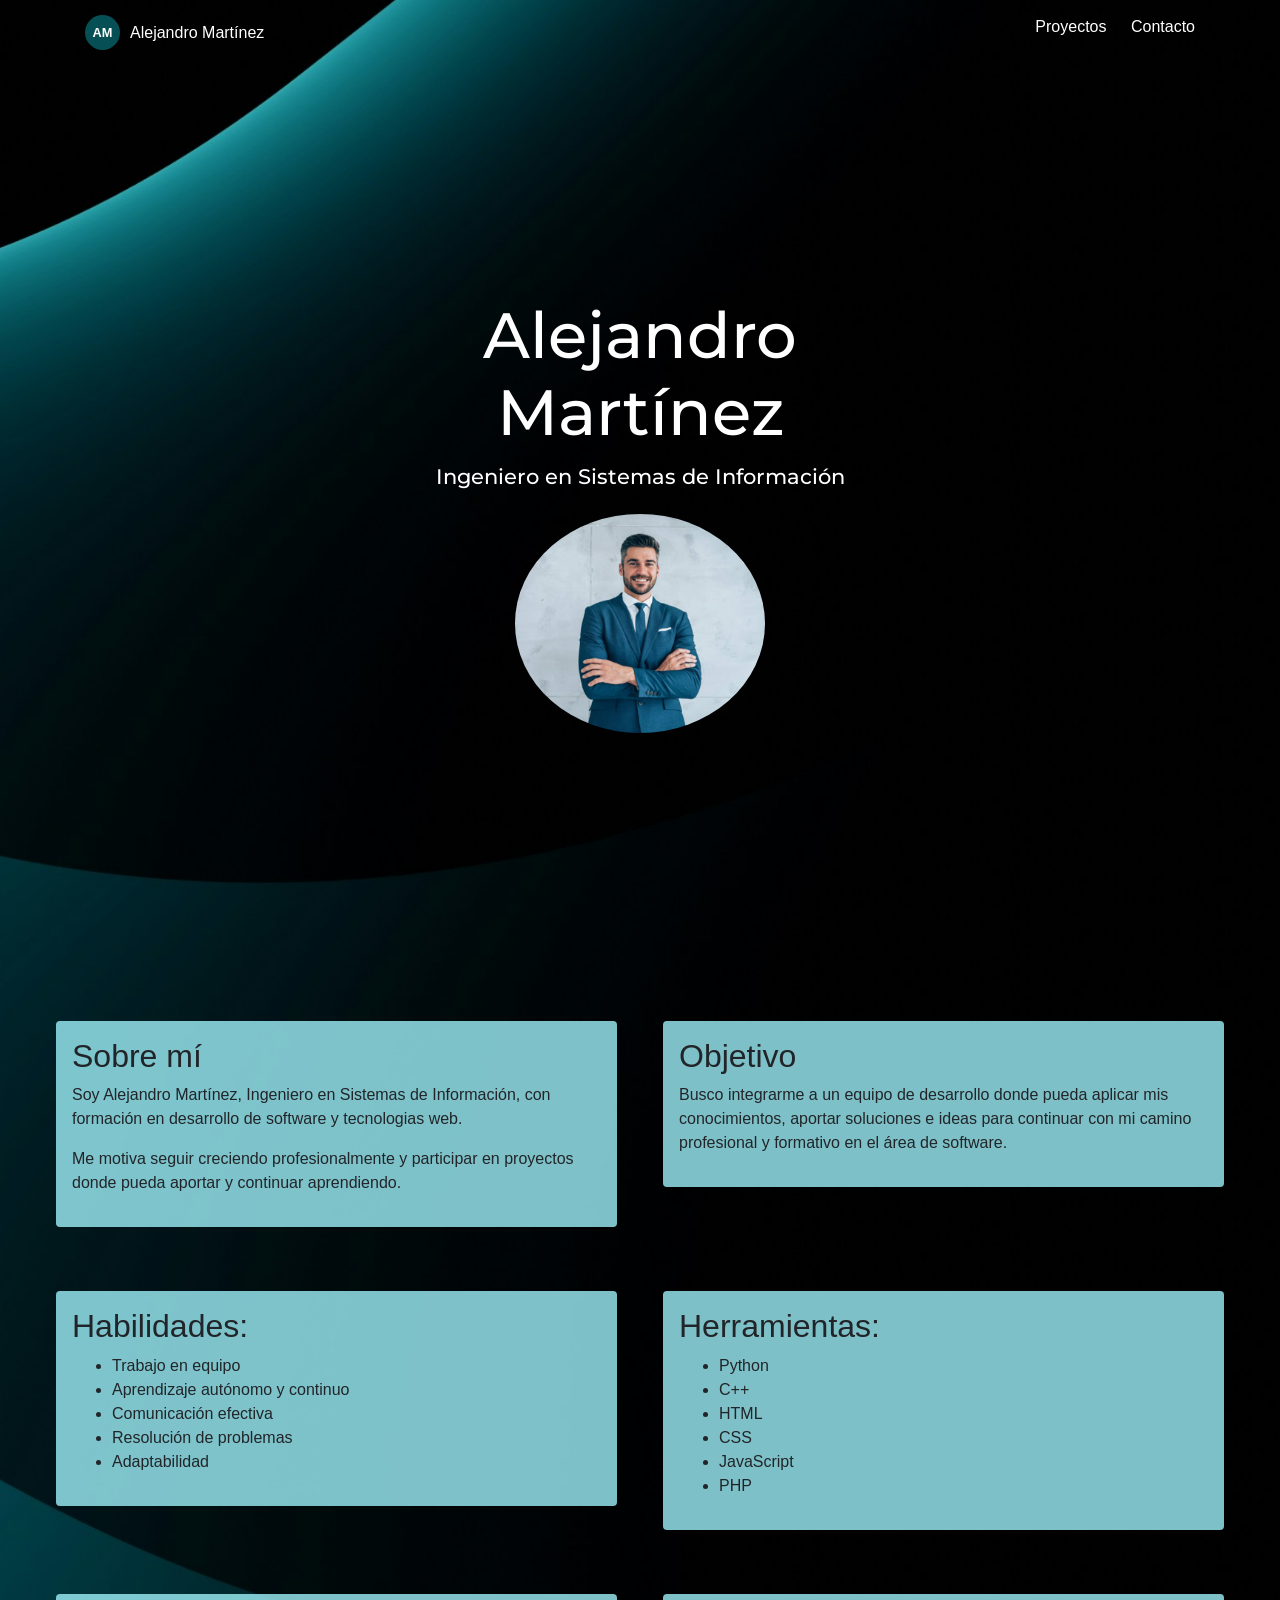
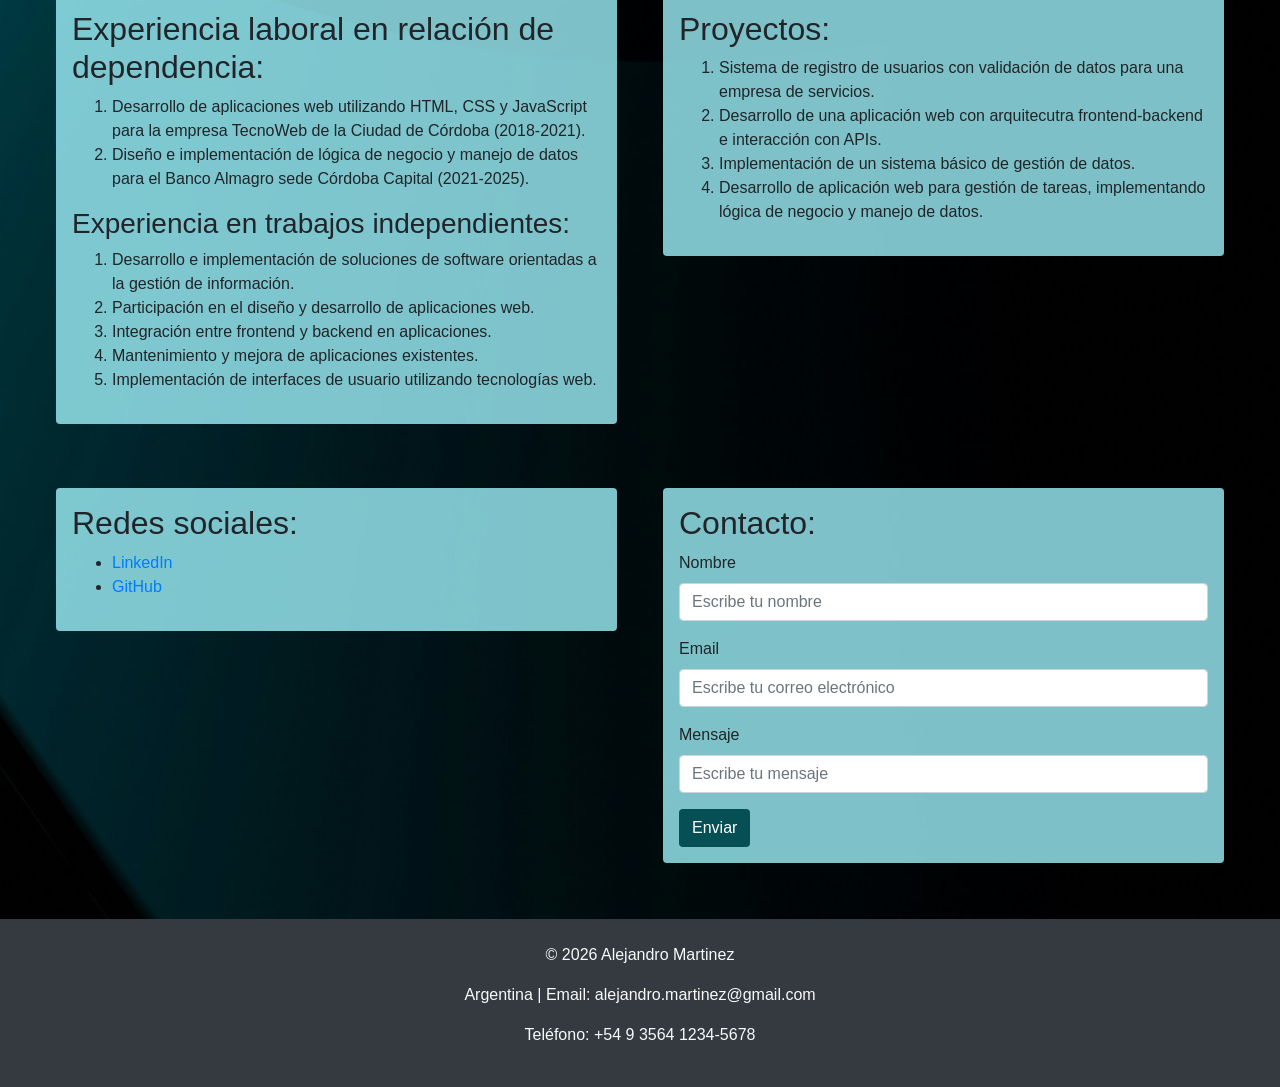
==== commit e9f705aa: "Ultimas correcciones" ====
--- a/index.html
+++ b/index.html
@@ -4,7 +4,7 @@
             <title>Portfolio Profesional</title>
 
             <link rel="icon" type="image/jpeg" href="imagenes/logoPortfolio.png">
-            <link rel="stylesheet" href="https://fonts.googleapis.com/css2?family=Montserrat&family=Poppins&display=swap"> <!-- Google Fonts - Fuente local personalizada Boldonse -->
+            <link rel="stylesheet" href="https://fonts.googleapis.com/css2?family=Montserrat&family=Poppins&display=swap"> <!-- Google Fonts - Fuente local personalizada -->
             <link rel="stylesheet" href="./CSS/styles.css">
             <link rel="stylesheet" href="./bootstrap/bootstrap.min.css"> <!-- Bootstrap Local-->            
         </head>
@@ -141,6 +141,11 @@
                                     <input id="email" type="email" name="email" class="form-control" placeholder="Escribe tu correo electrónico" required>
                                 </div>
 
+                                <div class="mb-3">
+                                    <label for="mensaje" class="form-label">Mensaje</label>
+                                    <input id="mensaje" type="text" name="mensaje" class="form-control" placeholder="Escribe tu mensaje" required>
+                                </div>
+
                                 <button class="btn mi-boton">Enviar</button>
                             </form>
                         </div>
